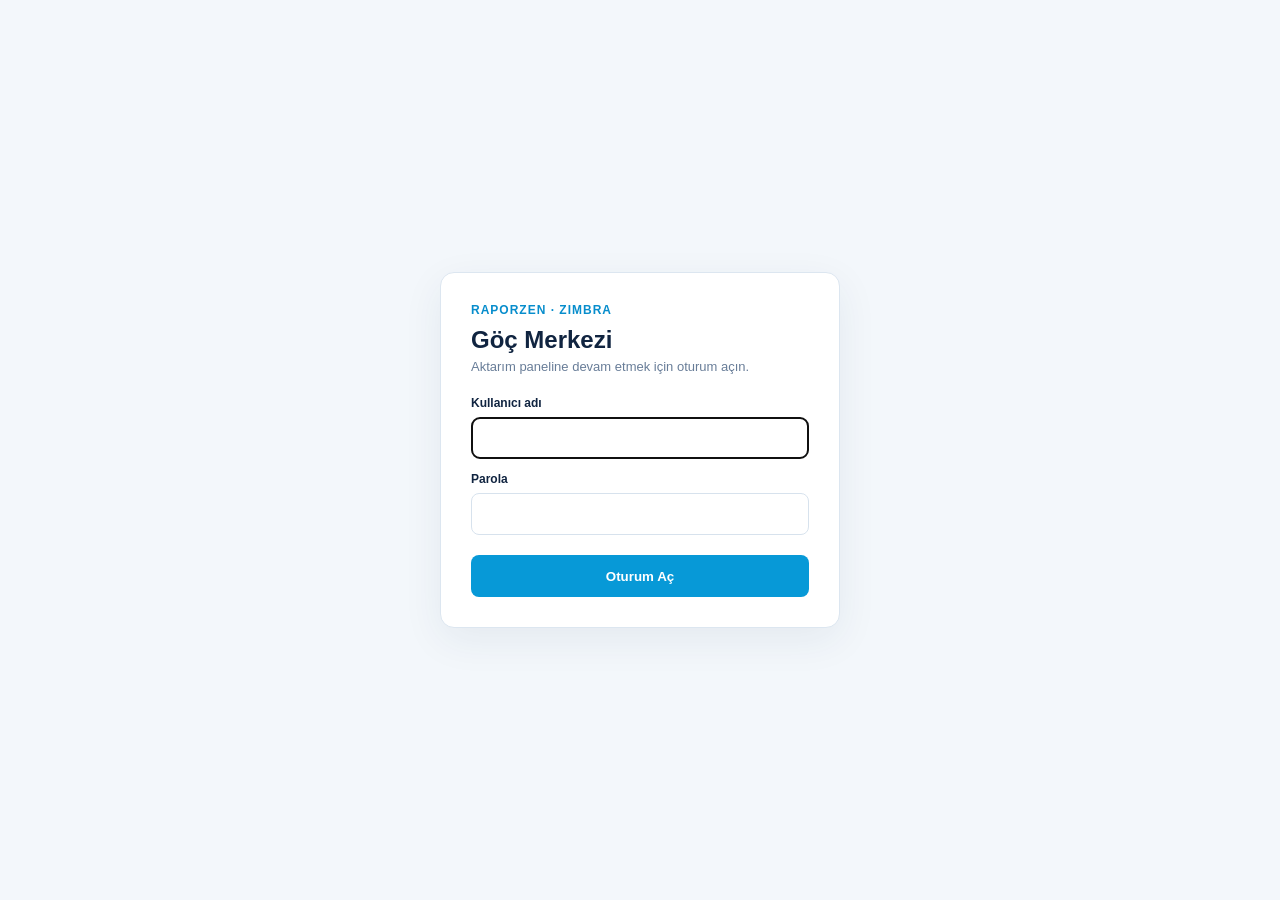
==== static/login.html @ 11200de8 "Uygulama oturumu ve CSRF koruması ekle" ====
<!doctype html><html lang="tr"><head><meta charset="utf-8"><meta name="viewport" content="width=device-width,initial-scale=1"><title>Göç Merkezi · Giriş</title><style>
*{box-sizing:border-box}body{margin:0;min-height:100vh;display:grid;place-items:center;background:#f3f7fb;color:#102440;font-family:Inter,Segoe UI,Arial,sans-serif}.card{width:min(400px,calc(100% - 32px));padding:30px;background:#fff;border:1px solid #dce6f0;border-radius:14px;box-shadow:0 12px 40px #18365412}.brand{font-size:12px;font-weight:900;color:#078dcc;letter-spacing:1px}h1{margin:9px 0 5px;font-size:24px}p{margin:0 0 22px;color:#687d98;font-size:13px}label{display:block;margin:13px 0 0;font-size:12px;font-weight:700}input{width:100%;height:42px;margin-top:7px;padding:0 12px;border:1px solid #d7e2ed;border-radius:8px}button{width:100%;height:42px;margin-top:20px;border:0;border-radius:8px;background:#0799d7;color:#fff;font-weight:800;cursor:pointer}.error{display:none;padding:10px;margin-bottom:15px;border-radius:7px;background:#fff0f1;color:#b62d3c;font-size:12px}.error.show{display:block}</style></head><body><form class="card" method="post" action="/login"><div class="brand">RAPORZEN · ZIMBRA</div><h1>Göç Merkezi</h1><p>Aktarım paneline devam etmek için oturum açın.</p><div id="error" class="error">Kullanıcı adı veya parola hatalı.</div><label>Kullanıcı adı<input name="username" autocomplete="username" required autofocus></label><label>Parola<input type="password" name="password" autocomplete="current-password" required></label><button type="submit">Oturum Aç</button></form><script>if(new URLSearchParams(location.search).has('error'))document.querySelector('#error').classList.add('show')</script></body></html>
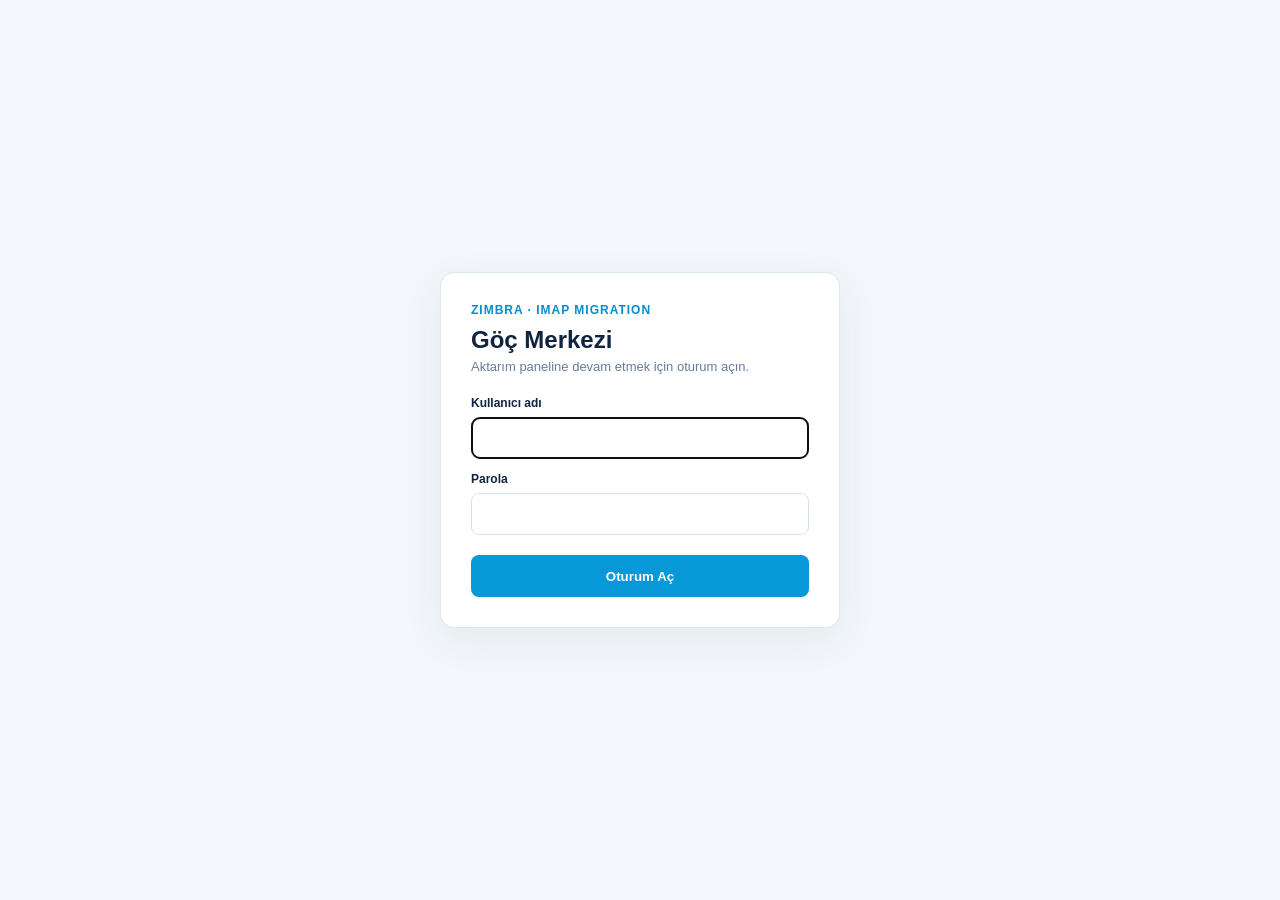
==== commit e7f5e3ff: "Remove private branding and update copyright" ====
--- a/static/login.html
+++ b/static/login.html
@@ -1,2 +1,2 @@
 <!doctype html><html lang="tr"><head><meta charset="utf-8"><meta name="viewport" content="width=device-width,initial-scale=1"><title>Göç Merkezi · Giriş</title><style>
-*{box-sizing:border-box}body{margin:0;min-height:100vh;display:grid;place-items:center;background:#f3f7fb;color:#102440;font-family:Inter,Segoe UI,Arial,sans-serif}.card{width:min(400px,calc(100% - 32px));padding:30px;background:#fff;border:1px solid #dce6f0;border-radius:14px;box-shadow:0 12px 40px #18365412}.brand{font-size:12px;font-weight:900;color:#078dcc;letter-spacing:1px}h1{margin:9px 0 5px;font-size:24px}p{margin:0 0 22px;color:#687d98;font-size:13px}label{display:block;margin:13px 0 0;font-size:12px;font-weight:700}input{width:100%;height:42px;margin-top:7px;padding:0 12px;border:1px solid #d7e2ed;border-radius:8px}button{width:100%;height:42px;margin-top:20px;border:0;border-radius:8px;background:#0799d7;color:#fff;font-weight:800;cursor:pointer}.error{display:none;padding:10px;margin-bottom:15px;border-radius:7px;background:#fff0f1;color:#b62d3c;font-size:12px}.error.show{display:block}</style></head><body><form class="card" method="post" action="/login"><div class="brand">RAPORZEN · ZIMBRA</div><h1>Göç Merkezi</h1><p>Aktarım paneline devam etmek için oturum açın.</p><div id="error" class="error">Kullanıcı adı veya parola hatalı.</div><label>Kullanıcı adı<input name="username" autocomplete="username" required autofocus></label><label>Parola<input type="password" name="password" autocomplete="current-password" required></label><button type="submit">Oturum Aç</button></form><script>if(new URLSearchParams(location.search).has('error'))document.querySelector('#error').classList.add('show')</script></body></html>
+*{box-sizing:border-box}body{margin:0;min-height:100vh;display:grid;place-items:center;background:#f3f7fb;color:#102440;font-family:Inter,Segoe UI,Arial,sans-serif}.card{width:min(400px,calc(100% - 32px));padding:30px;background:#fff;border:1px solid #dce6f0;border-radius:14px;box-shadow:0 12px 40px #18365412}.brand{font-size:12px;font-weight:900;color:#078dcc;letter-spacing:1px}h1{margin:9px 0 5px;font-size:24px}p{margin:0 0 22px;color:#687d98;font-size:13px}label{display:block;margin:13px 0 0;font-size:12px;font-weight:700}input{width:100%;height:42px;margin-top:7px;padding:0 12px;border:1px solid #d7e2ed;border-radius:8px}button{width:100%;height:42px;margin-top:20px;border:0;border-radius:8px;background:#0799d7;color:#fff;font-weight:800;cursor:pointer}.error{display:none;padding:10px;margin-bottom:15px;border-radius:7px;background:#fff0f1;color:#b62d3c;font-size:12px}.error.show{display:block}</style></head><body><form class="card" method="post" action="/login"><div class="brand">ZIMBRA · IMAP MIGRATION</div><h1>Göç Merkezi</h1><p>Aktarım paneline devam etmek için oturum açın.</p><div id="error" class="error">Kullanıcı adı veya parola hatalı.</div><label>Kullanıcı adı<input name="username" autocomplete="username" required autofocus></label><label>Parola<input type="password" name="password" autocomplete="current-password" required></label><button type="submit">Oturum Aç</button></form><script>if(new URLSearchParams(location.search).has('error'))document.querySelector('#error').classList.add('show')</script></body></html>
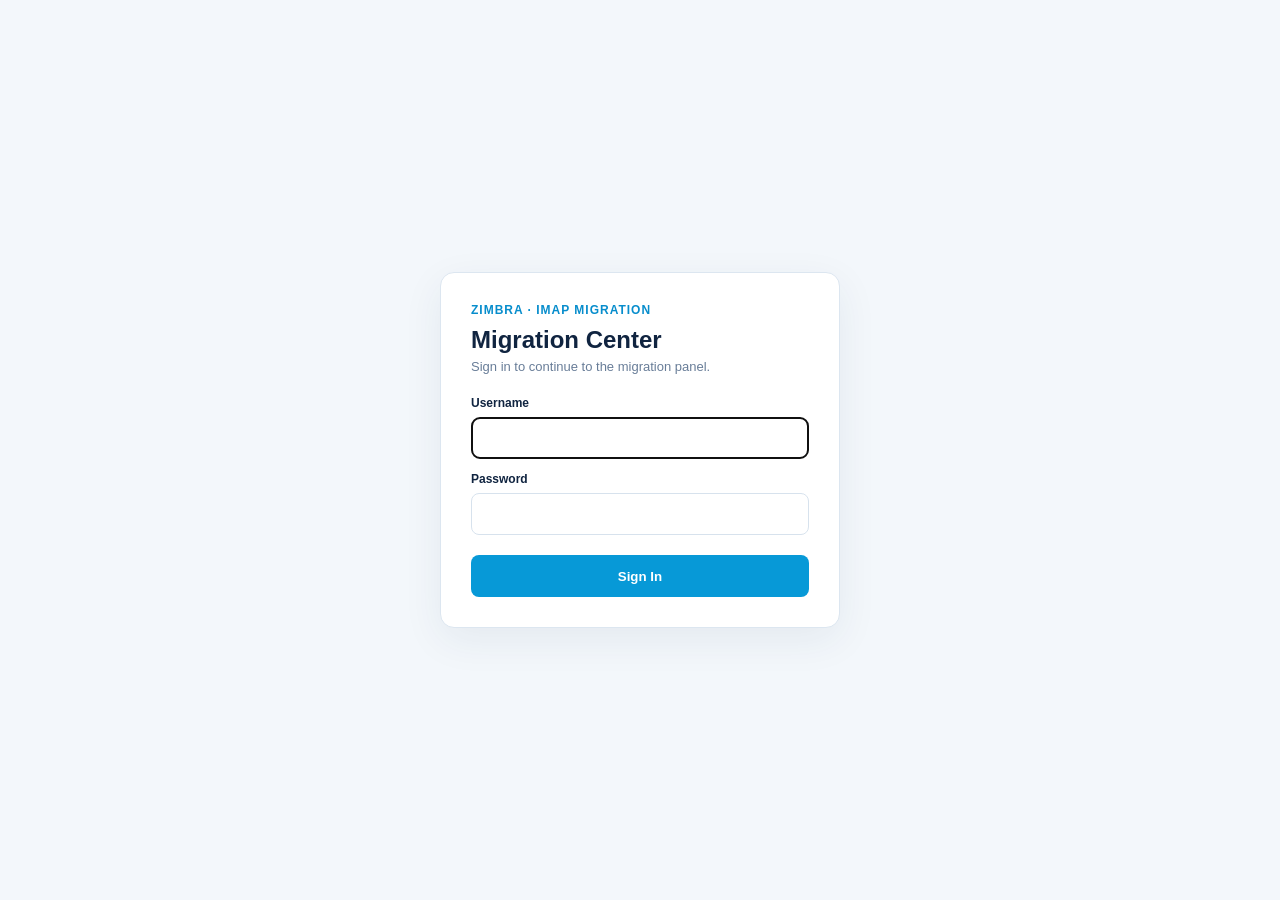
==== commit 5756963a: "Localize the interface and replace glyph icons" ====
--- a/static/login.html
+++ b/static/login.html
@@ -1,2 +1,2 @@
 <!doctype html><html lang="tr"><head><meta charset="utf-8"><meta name="viewport" content="width=device-width,initial-scale=1"><title>Göç Merkezi · Giriş</title><style>
-*{box-sizing:border-box}body{margin:0;min-height:100vh;display:grid;place-items:center;background:#f3f7fb;color:#102440;font-family:Inter,Segoe UI,Arial,sans-serif}.card{width:min(400px,calc(100% - 32px));padding:30px;background:#fff;border:1px solid #dce6f0;border-radius:14px;box-shadow:0 12px 40px #18365412}.brand{font-size:12px;font-weight:900;color:#078dcc;letter-spacing:1px}h1{margin:9px 0 5px;font-size:24px}p{margin:0 0 22px;color:#687d98;font-size:13px}label{display:block;margin:13px 0 0;font-size:12px;font-weight:700}input{width:100%;height:42px;margin-top:7px;padding:0 12px;border:1px solid #d7e2ed;border-radius:8px}button{width:100%;height:42px;margin-top:20px;border:0;border-radius:8px;background:#0799d7;color:#fff;font-weight:800;cursor:pointer}.error{display:none;padding:10px;margin-bottom:15px;border-radius:7px;background:#fff0f1;color:#b62d3c;font-size:12px}.error.show{display:block}</style></head><body><form class="card" method="post" action="/login"><div class="brand">ZIMBRA · IMAP MIGRATION</div><h1>Göç Merkezi</h1><p>Aktarım paneline devam etmek için oturum açın.</p><div id="error" class="error">Kullanıcı adı veya parola hatalı.</div><label>Kullanıcı adı<input name="username" autocomplete="username" required autofocus></label><label>Parola<input type="password" name="password" autocomplete="current-password" required></label><button type="submit">Oturum Aç</button></form><script>if(new URLSearchParams(location.search).has('error'))document.querySelector('#error').classList.add('show')</script></body></html>
+*{box-sizing:border-box}body{margin:0;min-height:100vh;display:grid;place-items:center;background:#f3f7fb;color:#102440;font-family:Inter,Segoe UI,Arial,sans-serif}.card{width:min(400px,calc(100% - 32px));padding:30px;background:#fff;border:1px solid #dce6f0;border-radius:14px;box-shadow:0 12px 40px #18365412}.brand{font-size:12px;font-weight:900;color:#078dcc;letter-spacing:1px}h1{margin:9px 0 5px;font-size:24px}p{margin:0 0 22px;color:#687d98;font-size:13px}label{display:block;margin:13px 0 0;font-size:12px;font-weight:700}input{width:100%;height:42px;margin-top:7px;padding:0 12px;border:1px solid #d7e2ed;border-radius:8px}button{width:100%;height:42px;margin-top:20px;border:0;border-radius:8px;background:#0799d7;color:#fff;font-weight:800;cursor:pointer}.error{display:none;padding:10px;margin-bottom:15px;border-radius:7px;background:#fff0f1;color:#b62d3c;font-size:12px}.error.show{display:block}</style></head><body><form class="card" method="post" action="/login"><div class="brand">ZIMBRA · IMAP MIGRATION</div><h1>Göç Merkezi</h1><p>Aktarım paneline devam etmek için oturum açın.</p><div id="error" class="error">Kullanıcı adı veya parola hatalı.</div><label>Kullanıcı adı<input name="username" autocomplete="username" required autofocus></label><label>Parola<input type="password" name="password" autocomplete="current-password" required></label><button type="submit">Oturum Aç</button></form><script src="/static/i18n.js"></script><script>if(new URLSearchParams(location.search).has('error'))document.querySelector('#error').classList.add('show')</script></body></html>
